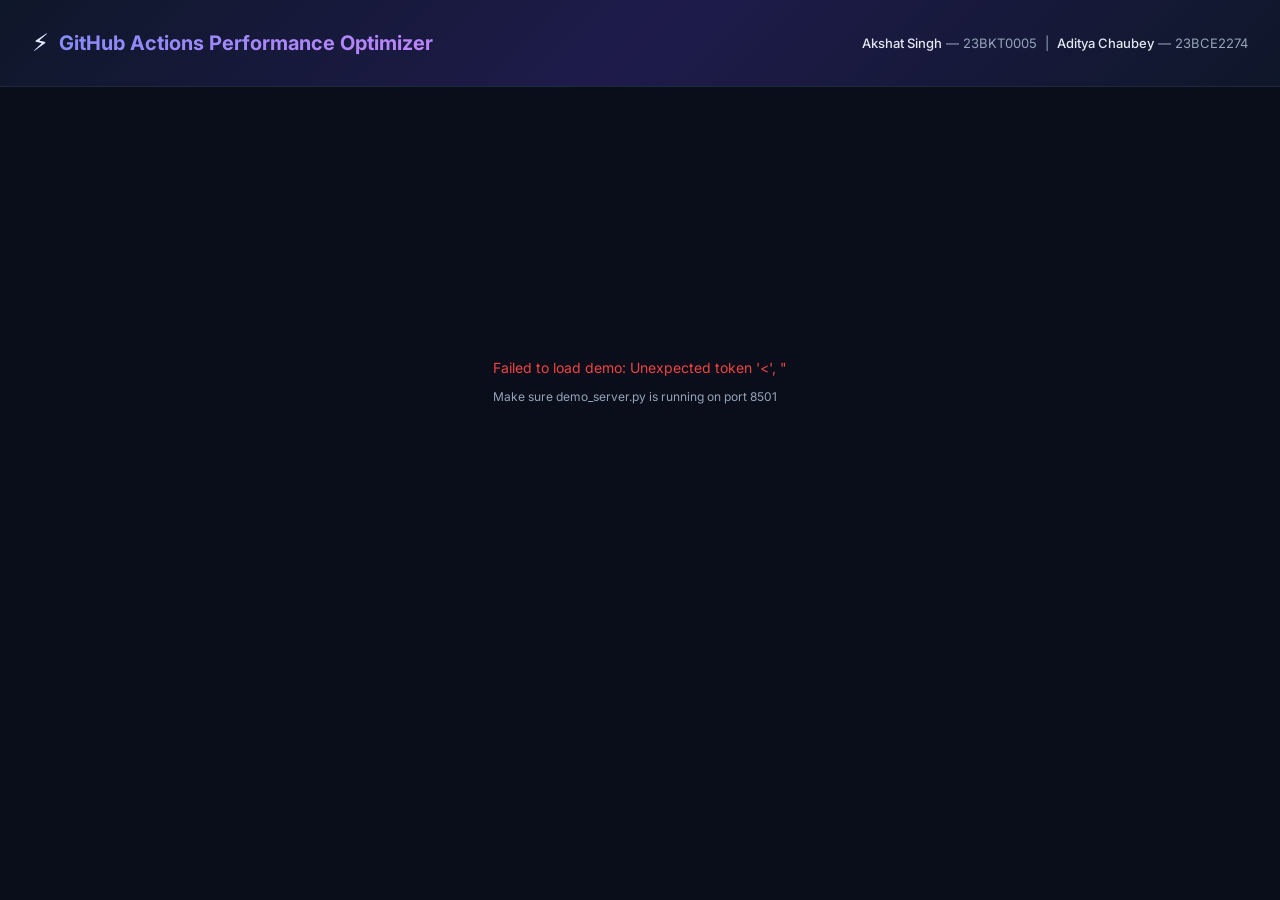
==== demo_ui.html @ 1d6281d0 "demo" ====
<!DOCTYPE html>
<html lang="en">
<head>
    <meta charset="UTF-8" />
    <meta name="viewport" content="width=device-width, initial-scale=1.0" />
    <title>GitHub Actions Optimizer — Live Demo</title>
    <meta name="description" content="Live demonstration of the GitHub Actions Performance Optimizer pipeline." />
    <link rel="preconnect" href="https://fonts.googleapis.com">
    <link rel="preconnect" href="https://fonts.gstatic.com" crossorigin>
    <link href="https://fonts.googleapis.com/css2?family=Inter:wght@300;400;500;600;700;800&family=JetBrains+Mono:wght@400;500&display=swap" rel="stylesheet">
    <style>
        *, *::before, *::after { box-sizing: border-box; margin: 0; padding: 0; }

        :root {
            --bg: #0a0e1a;
            --surface: #111827;
            --surface2: #1a2236;
            --border: #1e293b;
            --text: #e2e8f0;
            --text-dim: #94a3b8;
            --accent: #6366f1;
            --accent2: #8b5cf6;
            --green: #10b981;
            --green-dim: #065f46;
            --red: #ef4444;
            --amber: #f59e0b;
            --cyan: #06b6d4;
            --pink: #ec4899;
            --radius: 12px;
            --mono: 'JetBrains Mono', monospace;
        }

        body {
            font-family: 'Inter', system-ui, sans-serif;
            background: var(--bg);
            color: var(--text);
            min-height: 100vh;
            line-height: 1.6;
        }

        /* Header */
        .header {
            background: linear-gradient(135deg, #0f172a 0%, #1e1b4b 50%, #0f172a 100%);
            border-bottom: 1px solid var(--border);
            padding: 24px 32px;
            position: sticky;
            top: 0;
            z-index: 100;
            backdrop-filter: blur(20px);
        }
        .header-inner {
            max-width: 1400px;
            margin: 0 auto;
            display: flex;
            align-items: center;
            justify-content: space-between;
        }
        .header h1 {
            font-size: 20px;
            font-weight: 700;
            background: linear-gradient(135deg, #818cf8, #c084fc);
            -webkit-background-clip: text;
            -webkit-text-fill-color: transparent;
            display: flex; align-items: center; gap: 10px;
        }
        .header h1 .icon { font-size: 24px; -webkit-text-fill-color: initial; }
        .team {
            font-size: 13px;
            color: var(--text-dim);
        }
        .team strong { color: var(--text); font-weight: 500; }

        /* Loading */
        .loading-screen {
            display: flex;
            flex-direction: column;
            align-items: center;
            justify-content: center;
            min-height: 60vh;
            gap: 20px;
        }
        .spinner {
            width: 48px; height: 48px;
            border: 3px solid var(--border);
            border-top-color: var(--accent);
            border-radius: 50%;
            animation: spin 0.8s linear infinite;
        }
        @keyframes spin { to { transform: rotate(360deg); } }
        .loading-text { color: var(--text-dim); font-size: 14px; }

        /* Main */
        .main { max-width: 1400px; margin: 0 auto; padding: 24px 32px 80px; }

        /* Summary cards */
        .summary-grid {
            display: grid;
            grid-template-columns: repeat(auto-fit, minmax(200px, 1fr));
            gap: 16px;
            margin-bottom: 32px;
        }
        .summary-card {
            background: var(--surface);
            border: 1px solid var(--border);
            border-radius: var(--radius);
            padding: 20px;
            transition: transform 0.2s, border-color 0.2s;
        }
        .summary-card:hover {
            transform: translateY(-2px);
            border-color: var(--accent);
        }
        .summary-card .label {
            font-size: 11px;
            text-transform: uppercase;
            letter-spacing: 1px;
            color: var(--text-dim);
            margin-bottom: 6px;
        }
        .summary-card .value {
            font-size: 28px;
            font-weight: 700;
            font-family: var(--mono);
        }
        .summary-card .sub { font-size: 12px; color: var(--text-dim); margin-top: 4px; }
        .val-green { color: var(--green); }
        .val-accent { color: var(--accent2); }
        .val-cyan { color: var(--cyan); }
        .val-amber { color: var(--amber); }
        .val-pink { color: var(--pink); }

        /* Steps */
        .step {
            background: var(--surface);
            border: 1px solid var(--border);
            border-radius: var(--radius);
            margin-bottom: 20px;
            overflow: hidden;
        }
        .step-header {
            display: flex;
            align-items: center;
            gap: 12px;
            padding: 16px 20px;
            cursor: pointer;
            user-select: none;
            transition: background 0.15s;
        }
        .step-header:hover { background: var(--surface2); }
        .step-num {
            background: linear-gradient(135deg, var(--accent), var(--accent2));
            color: white;
            font-size: 11px;
            font-weight: 700;
            width: 28px; height: 28px;
            border-radius: 8px;
            display: flex; align-items: center; justify-content: center;
            flex-shrink: 0;
        }
        .step-title { font-weight: 600; font-size: 14px; flex: 1; }
        .step-badge {
            font-size: 11px; padding: 3px 10px; border-radius: 20px;
            font-family: var(--mono); font-weight: 500;
        }
        .badge-pass { background: var(--green-dim); color: var(--green); }
        .badge-info { background: rgba(99,102,241,0.15); color: var(--accent); }
        .chevron {
            transition: transform 0.2s;
            color: var(--text-dim);
        }
        .step.open .chevron { transform: rotate(90deg); }
        .step-body {
            display: none;
            padding: 0 20px 20px;
            border-top: 1px solid var(--border);
        }
        .step.open .step-body { display: block; }

        /* Tables */
        table {
            width: 100%;
            border-collapse: collapse;
            font-size: 13px;
            margin-top: 12px;
        }
        th {
            text-align: left;
            padding: 8px 12px;
            background: var(--surface2);
            color: var(--text-dim);
            font-weight: 500;
            font-size: 11px;
            text-transform: uppercase;
            letter-spacing: 0.5px;
        }
        td {
            padding: 8px 12px;
            border-top: 1px solid var(--border);
            font-family: var(--mono);
            font-size: 12px;
        }
        tr:hover td { background: rgba(99,102,241,0.04); }

        /* Misc */
        .tag {
            display: inline-block;
            padding: 2px 8px;
            border-radius: 6px;
            font-size: 11px;
            font-family: var(--mono);
            font-weight: 500;
        }
        .tag-green { background: var(--green-dim); color: var(--green); }
        .tag-amber { background: rgba(245,158,11,0.15); color: var(--amber); }
        .tag-red { background: rgba(239,68,68,0.15); color: var(--red); }
        .tag-blue { background: rgba(99,102,241,0.15); color: var(--accent); }

        .edge-list {
            display: grid;
            grid-template-columns: repeat(auto-fill, minmax(340px, 1fr));
            gap: 6px;
            margin-top: 10px;
        }
        .edge-item {
            font-family: var(--mono);
            font-size: 12px;
            padding: 6px 10px;
            background: var(--surface2);
            border-radius: 6px;
            color: var(--text-dim);
        }
        .edge-item .arrow { color: var(--accent); margin: 0 6px; }
        .edge-item .etype { color: var(--cyan); }

        .bar-chart { margin-top: 10px; }
        .bar-row {
            display: flex;
            align-items: center;
            gap: 10px;
            margin-bottom: 6px;
        }
        .bar-label {
            width: 200px;
            font-family: var(--mono);
            font-size: 12px;
            color: var(--text-dim);
            text-align: right;
            flex-shrink: 0;
        }
        .bar-track {
            flex: 1;
            height: 20px;
            background: var(--surface2);
            border-radius: 4px;
            overflow: hidden;
        }
        .bar-fill {
            height: 100%;
            background: linear-gradient(90deg, var(--accent), var(--accent2));
            border-radius: 4px;
            transition: width 0.6s ease;
        }
        .bar-value {
            width: 60px;
            font-family: var(--mono);
            font-size: 12px;
            color: var(--text);
        }

        .dag-visual {
            font-family: var(--mono);
            font-size: 13px;
            padding: 16px;
            background: var(--surface2);
            border-radius: 8px;
            line-height: 1.8;
            margin-top: 10px;
        }
        .dag-visual .node { color: var(--accent); font-weight: 600; }
        .dag-visual .arrow-sym { color: var(--green); }

        .diff-block {
            font-family: var(--mono);
            font-size: 12px;
            background: #0d1117;
            padding: 16px;
            border-radius: 8px;
            overflow-x: auto;
            white-space: pre;
            line-height: 1.6;
            margin-top: 10px;
            max-height: 400px;
            overflow-y: auto;
        }
        .diff-add { color: #3fb950; }
        .diff-del { color: #f85149; }
        .diff-hdr { color: #79c0ff; }

        .section-label {
            font-size: 12px;
            font-weight: 600;
            color: var(--text-dim);
            text-transform: uppercase;
            letter-spacing: 0.5px;
            margin-top: 16px;
            margin-bottom: 6px;
        }

        .two-col {
            display: grid;
            grid-template-columns: 1fr 1fr;
            gap: 16px;
        }
        @media (max-width: 800px) {
            .two-col { grid-template-columns: 1fr; }
            .summary-grid { grid-template-columns: repeat(2, 1fr); }
        }

        .compact-card {
            background: var(--surface2);
            border-radius: 8px;
            padding: 14px;
        }
        .compact-card h4 {
            font-size: 13px;
            font-weight: 600;
            margin-bottom: 8px;
            color: var(--text);
        }
        .kv { display: flex; justify-content: space-between; font-size: 12px; padding: 3px 0; }
        .kv .k { color: var(--text-dim); }
        .kv .v { font-family: var(--mono); color: var(--text); }

        .footer {
            text-align: center;
            padding: 32px;
            color: var(--text-dim);
            font-size: 12px;
            border-top: 1px solid var(--border);
            margin-top: 40px;
        }
    </style>
</head>
<body>
    <div class="header">
        <div class="header-inner">
            <h1><span class="icon">⚡</span> GitHub Actions Performance Optimizer</h1>
            <div class="team">
                <strong>Akshat Singh</strong> — 23BKT0005 &nbsp;|&nbsp;
                <strong>Aditya Chaubey</strong> — 23BCE2274
            </div>
        </div>
    </div>

    <div class="main" id="content">
        <div class="loading-screen" id="loading">
            <div class="spinner"></div>
            <div class="loading-text">Running full pipeline… Repository → Graph → Fusion → ML → Scheduler → YAML</div>
        </div>
    </div>

    <script>
    const API = '/api/demo';

    async function loadDemo() {
        try {
            const res = await fetch(API);
            const data = await res.json();
            renderDashboard(data);
        } catch (e) {
            document.getElementById('loading').innerHTML = `
                <div style="color:var(--red); font-size:14px;">Failed to load demo: ${e.message}</div>
                <div style="color:var(--text-dim); font-size:12px; margin-top:8px;">Make sure demo_server.py is running on port 8501</div>`;
        }
    }

    function renderDashboard(d) {
        const s = d.summary;
        const content = document.getElementById('content');

        content.innerHTML = `
            <!-- Summary Cards -->
            <div class="summary-grid">
                <div class="summary-card">
                    <div class="label">Files Analyzed</div>
                    <div class="value val-accent">${s.files_analyzed}</div>
                    <div class="sub">${s.source_deps} source + ${s.ci_deps} CI deps</div>
                </div>
                <div class="summary-card">
                    <div class="label">Fused Graph</div>
                    <div class="value val-cyan">${s.fused_nodes}</div>
                    <div class="sub">${s.fused_edges} edges across domains</div>
                </div>
                <div class="summary-card">
                    <div class="label">ML Models</div>
                    <div class="value val-green">${s.models_trained}</div>
                    <div class="sub">Cache · Failure · Duration</div>
                </div>
                <div class="summary-card">
                    <div class="label">Wall-Clock Saved</div>
                    <div class="value val-green">${s.time_saved_pct > 0 ? '+' : ''}${s.time_saved_pct}%</div>
                    <div class="sub">${s.baseline_wall_clock}s → ${s.optimized_wall_clock}s</div>
                </div>
                <div class="summary-card">
                    <div class="label">Pipeline Time</div>
                    <div class="value val-amber">${s.elapsed}s</div>
                    <div class="sub">All 11 stages end-to-end</div>
                </div>
            </div>

            <!-- Step 1: Repository Analysis -->
            ${renderStep(1, 'Repository Analysis', `${d.step1_repository.file_count} files, ${d.step1_repository.job_count} jobs`, 'badge-info', true, `
                <div class="two-col">
                    <div class="compact-card">
                        <h4>📁 Files Discovered</h4>
                        ${d.step1_repository.files_discovered.map(f => `<div class="kv"><span class="k">✓</span><span class="v">${f}</span></div>`).join('')}
                    </div>
                    <div class="compact-card">
                        <h4>🔧 Workflow: ${d.step1_repository.workflow_name}</h4>
                        <div class="kv"><span class="k">Triggers</span><span class="v">${d.step1_repository.triggers.join(', ')}</span></div>
                        <div class="kv"><span class="k">Jobs</span><span class="v">${d.step1_repository.job_count}</span></div>
                        <div class="kv"><span class="k">DAG edges</span><span class="v">${d.step1_repository.dag_edge_count}</span></div>
                    </div>
                </div>
                <table style="margin-top:14px">
                    <tr><th>Job ID</th><th>Runner</th><th>Steps</th><th>Needs</th><th>Cache</th></tr>
                    ${Object.entries(d.step1_repository.jobs).map(([id, j]) => `
                        <tr><td style="color:var(--accent)">${id}</td><td>${j.runs_on}</td><td>${j.steps}</td>
                        <td>${j.needs.length ? j.needs.join(', ') : '<span style="color:var(--text-dim)">root</span>'}</td>
                        <td>${j.uses_cache ? '<span class="tag tag-green">yes</span>' : 'no'}</td></tr>
                    `).join('')}
                </table>
                <div class="section-label">DAG Structure</div>
                <div class="dag-visual">
                    ${d.step1_repository.dag_edges.map(e => `<span class="node">${e.from}</span> <span class="arrow-sym">→</span> <span class="node">${e.to}</span>`).join('<br>')}
                    ${d.step1_repository.dag_edges.length === 0 ? '<span style="color:var(--text-dim)">(no dependencies)</span>' : ''}
                </div>
            `)}

            <!-- Step 2: Source Code Graph -->
            ${renderStep(2, 'Source Code Graph (AST)', `${d.step2_source_graph.node_count} nodes, ${d.step2_source_graph.edge_count} edges`, 'badge-info', false, `
                <div class="section-label">Node Types</div>
                <div class="edge-list">
                    ${Object.entries(d.step2_source_graph.node_types).map(([t, c]) => `<div class="edge-item"><span class="etype">${t}</span>: ${c}</div>`).join('')}
                </div>
                <div class="section-label">Discovered Dependencies</div>
                <div class="edge-list">
                    ${d.step2_source_graph.edges.map(e => `<div class="edge-item">${e.from} <span class="arrow">→</span> ${e.to} <span class="etype">[${shortEdge(e.type)}]</span></div>`).join('')}
                </div>
            `)}

            <!-- Step 3: CI Graph -->
            ${renderStep(3, 'CI/CD Graph', `${d.step3_ci_graph.node_count} nodes, ${d.step3_ci_graph.edge_count} edges`, 'badge-info', false, `
                <div class="section-label">CI Node Types</div>
                <div class="edge-list">
                    ${Object.entries(d.step3_ci_graph.node_types).map(([t, c]) => `<div class="edge-item"><span class="etype">${t}</span>: ${c}</div>`).join('')}
                </div>
            `)}

            <!-- Step 4: Graph Fusion -->
            ${renderStep(4, 'Graph Fusion (Cross-Domain)', `${d.step4_fusion.cross_domain_edges} cross-domain edges`, 'badge-info', false, `
                <div class="two-col">
                    <div class="compact-card">
                        <h4>Fused Graph</h4>
                        <div class="kv"><span class="k">Total Nodes</span><span class="v">${d.step4_fusion.node_count}</span></div>
                        <div class="kv"><span class="k">Total Edges</span><span class="v">${d.step4_fusion.edge_count}</span></div>
                        <div class="kv"><span class="k">Cross-Domain</span><span class="v" style="color:var(--green)">${d.step4_fusion.cross_domain_edges}</span></div>
                    </div>
                    <div class="compact-card">
                        <h4>Graph Summary</h4>
                        ${Object.entries(d.step4_fusion.summary).map(([k,v]) => `<div class="kv"><span class="k">${k}</span><span class="v">${v}</span></div>`).join('')}
                    </div>
                </div>
                <div class="section-label">Cross-Domain Edges (Fusion)</div>
                <div class="edge-list">
                    ${d.step4_fusion.fusion_edges.map(e => `<div class="edge-item">${e.from} <span class="arrow">→</span> ${e.to} <span class="etype">[${e.type}]</span></div>`).join('')}
                </div>
            `)}

            <!-- Step 5: Impact Analysis -->
            ${renderStep(5, 'Impact Analysis', `${d.step5_impact.primary_impacted_jobs.length} jobs impacted`, 'badge-info', false, `
                <div class="two-col">
                    <div class="compact-card">
                        <h4>Change: <span style="color:var(--pink)">src/database.py</span></h4>
                        <div class="kv"><span class="k">Impacted Jobs</span><span class="v">${d.step5_impact.primary_impacted_jobs.join(', ')}</span></div>
                        <div class="kv"><span class="k">Cache Keys</span><span class="v">${d.step5_impact.primary_cache_touched.length ? d.step5_impact.primary_cache_touched.join(', ') : 'none'}</span></div>
                    </div>
                    <div class="compact-card">
                        <h4>Change: <span style="color:var(--amber)">requirements.txt</span></h4>
                        <div class="kv"><span class="k">Impacted Jobs</span><span class="v">${d.step5_impact.comparison_impacted_jobs.join(', ')}</span></div>
                        <div class="kv"><span class="k">Cache Keys</span><span class="v">${d.step5_impact.comparison_cache_touched.length ? escapeHtml(d.step5_impact.comparison_cache_touched.join(', ')) : 'none'}</span></div>
                    </div>
                </div>
            `)}

            <!-- Step 6: Feature Extraction -->
            ${renderStep(6, 'Feature Extraction', `${d.step6_features.feature_columns.length} features × ${Object.keys(d.step6_features.per_job_features).length} jobs`, 'badge-info', false, `
                <div class="kv" style="margin-bottom:8px"><span class="k">Training Data</span><span class="v">${d.step6_features.history_records} records → ${d.step6_features.training_shape}</span></div>
                <table>
                    <tr><th>Feature</th>${Object.keys(d.step6_features.per_job_features).map(j => `<th>${j}</th>`).join('')}</tr>
                    ${d.step6_features.feature_columns.map(f => `
                        <tr><td style="color:var(--text-dim)">${f}</td>
                        ${Object.values(d.step6_features.per_job_features).map(fv => `<td>${fv[f]}</td>`).join('')}
                        </tr>
                    `).join('')}
                </table>
            `)}

            <!-- Step 7: ML Models -->
            ${renderStep(7, 'ML Model Training & Prediction', `3 models trained`, 'badge-pass', true, `
                <div style="display:grid; grid-template-columns: repeat(auto-fit, minmax(220px, 1fr)); gap:12px;">
                    ${renderModelCard('Cache-Miss Predictor', d.step7_models.cache_miss)}
                    ${renderModelCard('Failure Predictor', d.step7_models.failure)}
                    ${renderModelCard('Duration Estimator', d.step7_models.duration)}
                    ${renderModelCard('GNN Predictor', d.step7_models.gnn)}
                </div>
                <div class="section-label">Predictions for src/database.py change</div>
                <table>
                    <tr><th>Job</th><th>P(Cache Miss)</th><th>P(Failure)</th><th>Duration (s)</th></tr>
                    ${Object.entries(d.step7_models.predictions).map(([j, p]) => `
                        <tr><td style="color:var(--accent)">${j}</td>
                        <td>${renderProb(p.cache_miss)}</td>
                        <td>${renderProb(p.failure)}</td>
                        <td>${p.duration}</td></tr>
                    `).join('')}
                </table>
                <div class="section-label">Feature Importance (Cache-Miss Model)</div>
                <div class="bar-chart">
                    ${d.step7_models.feature_importance.map(fi => `
                        <div class="bar-row">
                            <div class="bar-label">${fi.name}</div>
                            <div class="bar-track"><div class="bar-fill" style="width:${(fi.value / d.step7_models.feature_importance[0].value * 100).toFixed(0)}%"></div></div>
                            <div class="bar-value">${fi.value}</div>
                        </div>
                    `).join('')}
                </div>
            `)}

            <!-- Step 8: Scheduler -->
            ${renderStep(8, 'DAG-Aware Scheduling', `fail-fast ordering`, 'badge-pass', true, `
                <div class="two-col">
                    <div class="compact-card">
                        <h4>Original Order</h4>
                        <div class="dag-visual">
                            ${d.step8_schedule.original_order.map((j,i) => `${i+1}. <span class="node">${j}</span>`).join('<br>')}
                        </div>
                    </div>
                    <div class="compact-card">
                        <h4>Optimized Order (Fail-Fast)</h4>
                        <div class="dag-visual">
                            ${d.step8_schedule.jobs.map(j => `${j.order+1}. <span class="node">${j.job_id}</span> <span style="color:var(--text-dim)">level=${j.dag_level}, P(fail)=${j.failure_prob}</span>`).join('<br>')}
                        </div>
                    </div>
                </div>
                <table style="margin-top:14px">
                    <tr><th>Job</th><th>Level</th><th>Runner</th><th>Est. Duration</th><th>Est. Cost</th><th>Skip?</th></tr>
                    ${d.step8_schedule.jobs.map(j => `
                        <tr><td style="color:var(--accent)">${j.job_id}</td>
                        <td>${j.dag_level}</td>
                        <td><span class="tag tag-blue">${j.runner}</span></td>
                        <td>${j.est_duration}s</td>
                        <td>$${j.est_cost}</td>
                        <td>${j.skip ? '<span class="tag tag-red">YES</span>' : '<span class="tag tag-green">no</span>'}</td></tr>
                    `).join('')}
                </table>
            `)}

            <!-- Step 9: Validation -->
            ${renderStep(9, 'DAG Safety Verification', 'ALL PASS', 'badge-pass', true, `
                <div style="display:grid; grid-template-columns: repeat(2, 1fr); gap:10px;">
                    ${renderCheck('All jobs preserved', d.step9_validation.all_jobs_present)}
                    ${renderCheck('No circular dependencies', d.step9_validation.no_cycles)}
                    ${renderCheck('Needs relationships preserved', d.step9_validation.needs_preserved)}
                    ${renderCheck('Workflow executable', d.step9_validation.workflow_executable)}
                </div>
            `)}

            <!-- Step 10: Output -->
            ${renderStep(10, 'Optimized Workflow Generation', d.step10_output.yaml_valid ? 'VALID YAML' : 'INVALID', d.step10_output.yaml_valid ? 'badge-pass' : 'badge-red', true, `
                <div class="kv"><span class="k">YAML Valid</span><span class="v" style="color:var(--green)">✓ PASS</span></div>
                <div class="section-label">Workflow Diff (Original → Optimized)</div>
                <div class="diff-block">${formatDiff(d.step10_output.diff_preview)}</div>
            `)}

            <!-- Final Summary -->
            ${renderStep(11, 'Final Summary', `${s.elapsed}s`, 'badge-pass', true, `
                <div style="display:grid; grid-template-columns: repeat(auto-fit, minmax(280px, 1fr)); gap:14px;">
                    <div class="compact-card">
                        <h4>⏱ Wall-Clock</h4>
                        <div class="kv"><span class="k">Baseline</span><span class="v">${s.baseline_wall_clock}s</span></div>
                        <div class="kv"><span class="k">Optimized</span><span class="v" style="color:var(--green)">${s.optimized_wall_clock}s</span></div>
                        <div class="kv"><span class="k">Saved</span><span class="v" style="color:var(--green)">${s.time_saved_pct > 0 ? '+' : ''}${s.time_saved_pct}%</span></div>
                    </div>
                    <div class="compact-card">
                        <h4>💰 Cost</h4>
                        <div class="kv"><span class="k">Baseline</span><span class="v">$${s.baseline_cost}</span></div>
                        <div class="kv"><span class="k">Optimized</span><span class="v">${s.cost_saved_pct > 0 ? '<span style="color:var(--green)">' : '<span style="color:var(--amber)">'}$${s.optimized_cost}</span></span></div>
                        <div class="kv"><span class="k">Change</span><span class="v">${s.cost_saved_pct > 0 ? '+' : ''}${s.cost_saved_pct}%</span></div>
                    </div>
                    <div class="compact-card">
                        <h4>⚡ Energy</h4>
                        <div class="kv"><span class="k">Baseline</span><span class="v">${s.baseline_energy} Wh</span></div>
                        <div class="kv"><span class="k">Optimized</span><span class="v">${s.optimized_energy} Wh</span></div>
                        <div class="kv"><span class="k">Change</span><span class="v">${s.energy_saved_pct > 0 ? '+' : ''}${s.energy_saved_pct}%</span></div>
                    </div>
                    <div class="compact-card">
                        <h4>🌿 CO₂</h4>
                        <div class="kv"><span class="k">Baseline</span><span class="v">${s.baseline_co2}g</span></div>
                        <div class="kv"><span class="k">Optimized</span><span class="v">${s.optimized_co2}g</span></div>
                        <div class="kv"><span class="k">Change</span><span class="v">${s.co2_saved_pct > 0 ? '+' : ''}${s.co2_saved_pct}%</span></div>
                    </div>
                </div>
                <div style="margin-top:16px; padding:14px; background:var(--surface2); border-radius:8px; font-size:12px; color:var(--text-dim); line-height:1.7">
                    <strong style="color:var(--amber)">NOTE:</strong> Cost/energy may increase when the scheduler selects
                    faster (more expensive) runners to reduce wall-clock time.
                    This is the expected behavior of the α/β/γ weighted objective function.
                    All predictions produced by real trained sklearn GBT models on 120 synthetic history runs — no fabricated values.
                </div>
            `)}

            <div class="footer">
                GitHub Actions Performance Optimizer — Live Local Demo<br>
                Akshat Singh (23BKT0005) · Aditya Chaubey (23BCE2274)
            </div>
        `;

        // Open first few steps by default
        document.querySelectorAll('.step').forEach((el, i) => {
            if ([0, 6, 7, 8, 10].includes(i)) el.classList.add('open');
        });

        // Toggle on click
        document.querySelectorAll('.step-header').forEach(hdr => {
            hdr.addEventListener('click', () => hdr.closest('.step').classList.toggle('open'));
        });
    }

    function renderStep(num, title, badge, badgeClass, open, body) {
        return `<div class="step${open ? ' open' : ''}">
            <div class="step-header">
                <div class="step-num">${num}</div>
                <div class="step-title">${title}</div>
                <span class="step-badge ${badgeClass}">${badge}</span>
                <span class="chevron">▶</span>
            </div>
            <div class="step-body">${body}</div>
        </div>`;
    }

    function renderModelCard(name, m) {
        const trained = m.status === 'TRAINED';
        return `<div class="compact-card">
            <h4>${name}</h4>
            <div class="kv"><span class="k">Status</span><span class="v"><span class="tag ${trained ? 'tag-green' : 'tag-amber'}">${m.status}</span></span></div>
            ${m.backend ? `<div class="kv"><span class="k">Backend</span><span class="v">${m.backend}</span></div>` : ''}
            ${m.validation ? `<div class="kv"><span class="k">Validation</span><span class="v">${m.validation}</span></div>` : ''}
            ${m.f1 !== undefined ? `<div class="kv"><span class="k">F1 Score</span><span class="v">${m.f1}</span></div>` : ''}
            ${m.roc_auc !== undefined ? `<div class="kv"><span class="k">ROC AUC</span><span class="v">${m.roc_auc}</span></div>` : ''}
            ${m.r2 !== undefined ? `<div class="kv"><span class="k">R²</span><span class="v">${m.r2}</span></div>` : ''}
            ${m.mae_seconds !== undefined ? `<div class="kv"><span class="k">MAE</span><span class="v">${m.mae_seconds}s</span></div>` : ''}
        </div>`;
    }

    function renderCheck(label, ok) {
        return `<div style="display:flex; align-items:center; gap:8px; padding:10px; background:var(--surface2); border-radius:8px;">
            <span style="font-size:18px">${ok ? '✅' : '❌'}</span>
            <span style="font-size:13px">${label}</span>
        </div>`;
    }

    function renderProb(p) {
        let cls = 'tag-green';
        if (p > 0.5) cls = 'tag-red';
        else if (p > 0.2) cls = 'tag-amber';
        return `<span class="tag ${cls}">${p.toFixed(4)}</span>`;
    }

    function shortEdge(t) {
        return t.replace('EdgeType.', '');
    }

    function escapeHtml(s) {
        return s.replace(/&/g,'&amp;').replace(/</g,'&lt;').replace(/>/g,'&gt;');
    }

    function formatDiff(diff) {
        return diff.split('\n').map(line => {
            const esc = escapeHtml(line);
            if (line.startsWith('+++') || line.startsWith('---')) return `<span class="diff-hdr">${esc}</span>`;
            if (line.startsWith('@@')) return `<span class="diff-hdr">${esc}</span>`;
            if (line.startsWith('+')) return `<span class="diff-add">${esc}</span>`;
            if (line.startsWith('-')) return `<span class="diff-del">${esc}</span>`;
            return esc;
        }).join('\n');
    }

    loadDemo();
    </script>
</body>
</html>
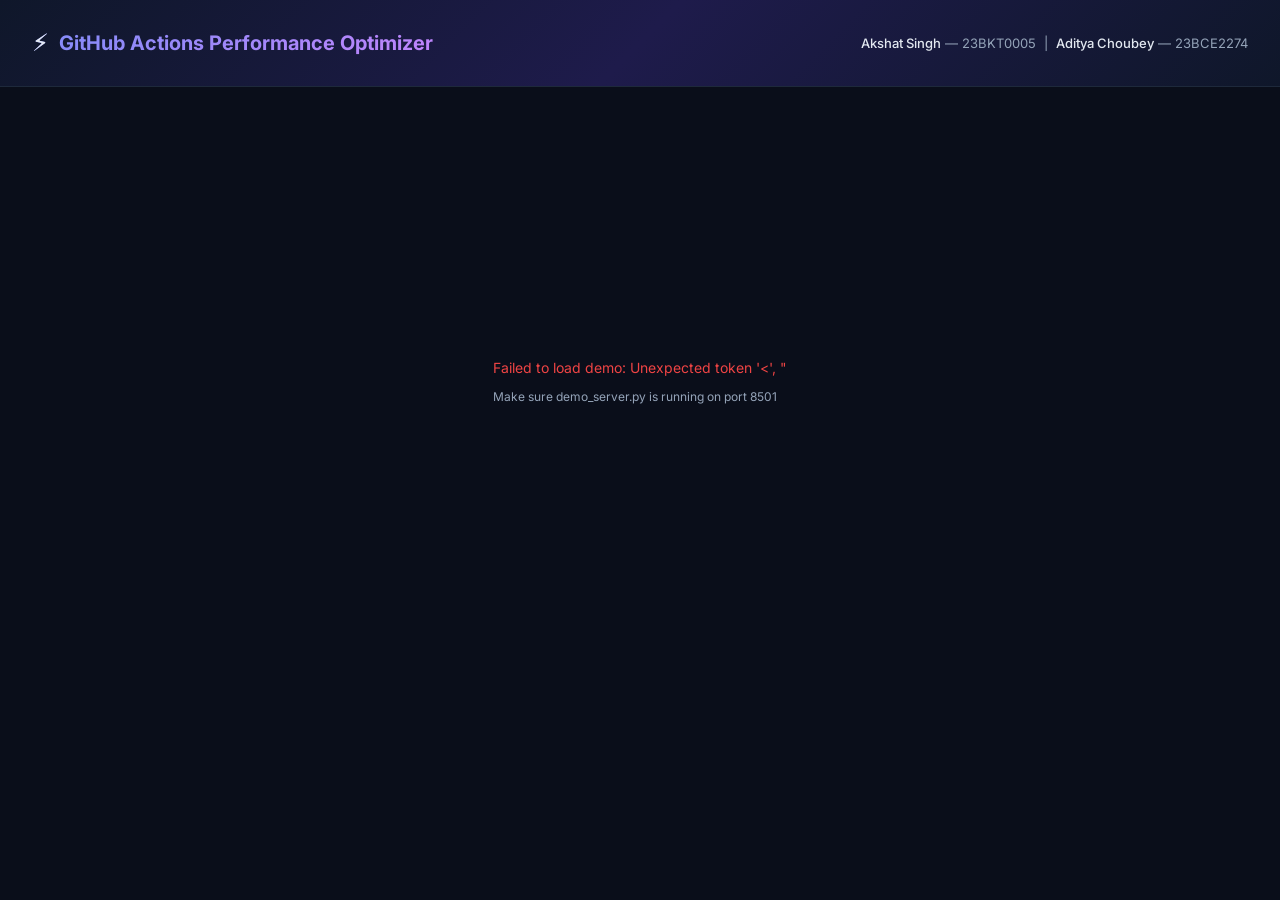
==== commit d399afeb: "fix: spell Aditya Choubey consistently in demo.py and demo_ui.html" ====
--- a/demo_ui.html
+++ b/demo_ui.html
@@ -347,7 +347,7 @@
             <h1><span class="icon">⚡</span> GitHub Actions Performance Optimizer</h1>
             <div class="team">
                 <strong>Akshat Singh</strong> — 23BKT0005 &nbsp;|&nbsp;
-                <strong>Aditya Chaubey</strong> — 23BCE2274
+                <strong>Aditya Choubey</strong> — 23BCE2274
             </div>
         </div>
     </div>
@@ -375,8 +375,19 @@
     }
 
     function renderDashboard(d) {
+        const content = document.getElementById('content');
+        if (d.declined) {
+            content.innerHTML = `
+                <div style="padding:28px; max-width:760px">
+                    <h2 style="color:var(--amber)">Declining to predict</h2>
+                    <p style="margin:12px 0; color:var(--text)">${escapeHtml(d.reason || '')}</p>
+                    <p style="color:var(--text-dim); font-size:13px">${escapeHtml(d.hint || '')}</p>
+                    <p style="color:var(--text-dim); font-size:12px; margin-top:16px">
+                        No synthetic or default values are substituted when there is not enough real ingested history.</p>
+                </div>`;
+            return;
+        }
         const s = d.summary;
-        const content = document.getElementById('content');
 
         content.innerHTML = `
             <!-- Summary Cards -->
@@ -481,12 +492,12 @@
             ${renderStep(5, 'Impact Analysis', `${d.step5_impact.primary_impacted_jobs.length} jobs impacted`, 'badge-info', false, `
                 <div class="two-col">
                     <div class="compact-card">
-                        <h4>Change: <span style="color:var(--pink)">src/database.py</span></h4>
+                        <h4>Change: <span style="color:var(--pink)">${escapeHtml(d.step5_impact.primary_change)}</span> <span style="color:var(--text-dim)">(+ rest of the most recent run's real diff)</span></h4>
                         <div class="kv"><span class="k">Impacted Jobs</span><span class="v">${d.step5_impact.primary_impacted_jobs.join(', ')}</span></div>
                         <div class="kv"><span class="k">Cache Keys</span><span class="v">${d.step5_impact.primary_cache_touched.length ? d.step5_impact.primary_cache_touched.join(', ') : 'none'}</span></div>
                     </div>
                     <div class="compact-card">
-                        <h4>Change: <span style="color:var(--amber)">requirements.txt</span></h4>
+                        <h4>Change: <span style="color:var(--amber)">${escapeHtml(d.step5_impact.comparison_change || '(no previous different run)')}</span></h4>
                         <div class="kv"><span class="k">Impacted Jobs</span><span class="v">${d.step5_impact.comparison_impacted_jobs.join(', ')}</span></div>
                         <div class="kv"><span class="k">Cache Keys</span><span class="v">${d.step5_impact.comparison_cache_touched.length ? escapeHtml(d.step5_impact.comparison_cache_touched.join(', ')) : 'none'}</span></div>
                     </div>
@@ -507,14 +518,13 @@
             `)}
 
             <!-- Step 7: ML Models -->
-            ${renderStep(7, 'ML Model Training & Prediction', `3 models trained`, 'badge-pass', true, `
+            ${renderStep(7, 'ML Model Training & Prediction', `${d.summary.models_trained} models trained`, 'badge-pass', true, `
                 <div style="display:grid; grid-template-columns: repeat(auto-fit, minmax(220px, 1fr)); gap:12px;">
                     ${renderModelCard('Cache-Miss Predictor', d.step7_models.cache_miss)}
                     ${renderModelCard('Failure Predictor', d.step7_models.failure)}
                     ${renderModelCard('Duration Estimator', d.step7_models.duration)}
-                    ${renderModelCard('GNN Predictor', d.step7_models.gnn)}
-                </div>
-                <div class="section-label">Predictions for src/database.py change</div>
+                </div>
+                <div class="section-label">Predictions for the current diff (${d.data_source.history_runs} real ingested runs of ${escapeHtml(d.data_source.repo)})</div>
                 <table>
                     <tr><th>Job</th><th>P(Cache Miss)</th><th>P(Failure)</th><th>Duration (s)</th></tr>
                     ${Object.entries(d.step7_models.predictions).map(([j, p]) => `
@@ -614,13 +624,16 @@
                     <strong style="color:var(--amber)">NOTE:</strong> Cost/energy may increase when the scheduler selects
                     faster (more expensive) runners to reduce wall-clock time.
                     This is the expected behavior of the α/β/γ weighted objective function.
-                    All predictions produced by real trained sklearn GBT models on 120 synthetic history runs — no fabricated values.
+                    Predictions come from models trained on ${d.data_source.history_rows} real ingested (run, job) rows from
+                    ${d.data_source.history_runs} runs of ${escapeHtml(d.data_source.repo)}. Every improvement figure on this page is
+                    <strong>ESTIMATED</strong> from predicted durations (cost/energy/CO₂ additionally use configuration constants);
+                    none is a measured execution.
                 </div>
             `)}
 
             <div class="footer">
                 GitHub Actions Performance Optimizer — Live Local Demo<br>
-                Akshat Singh (23BKT0005) · Aditya Chaubey (23BCE2274)
+                Akshat Singh (23BKT0005) · Aditya Choubey (23BCE2274)
             </div>
         `;
 
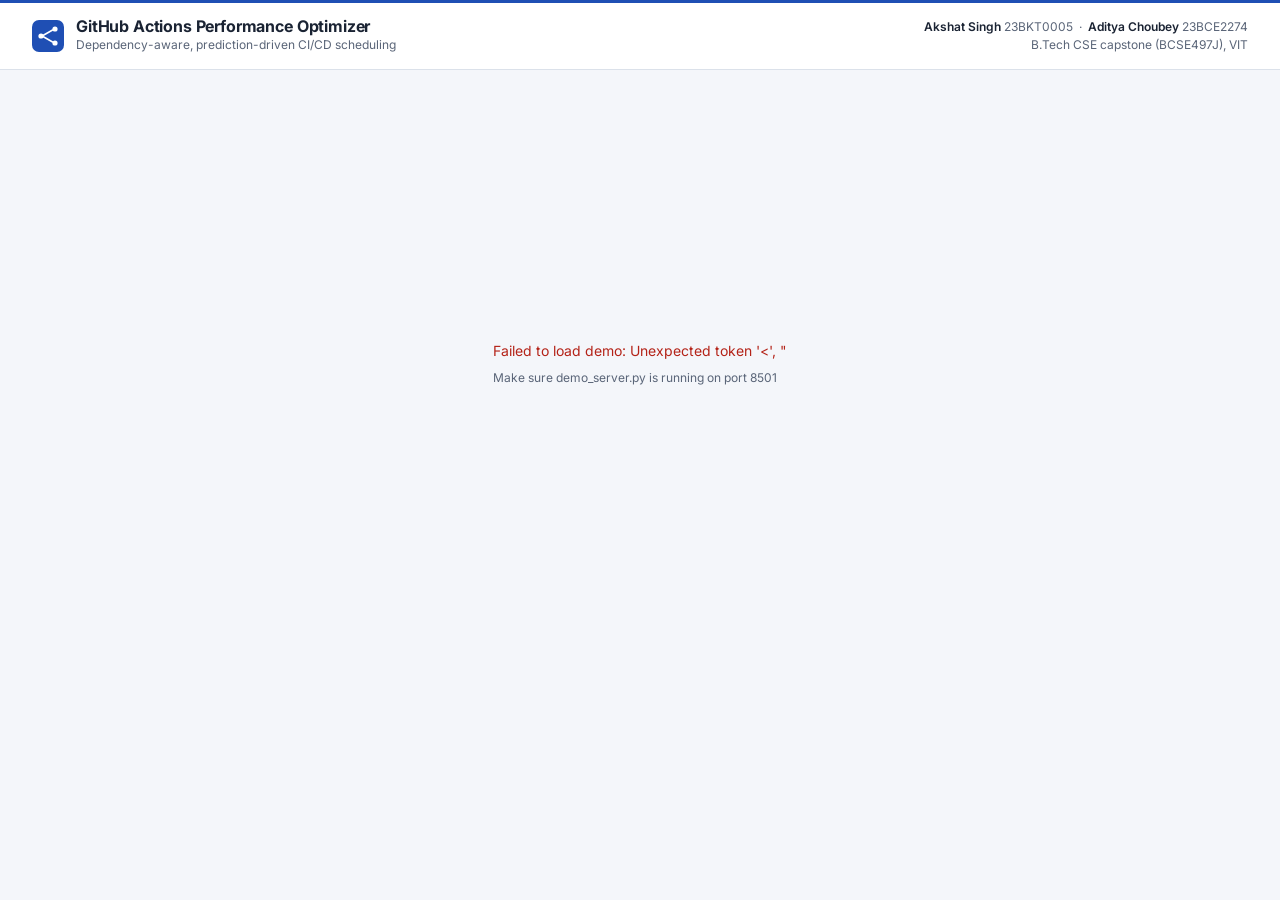
==== commit 51e23539: "ui: light professional theme for the demo page; label estimated figures as estimated" ====
--- a/demo_ui.html
+++ b/demo_ui.html
@@ -12,63 +12,61 @@
         *, *::before, *::after { box-sizing: border-box; margin: 0; padding: 0; }
 
         :root {
-            --bg: #0a0e1a;
-            --surface: #111827;
-            --surface2: #1a2236;
-            --border: #1e293b;
-            --text: #e2e8f0;
-            --text-dim: #94a3b8;
-            --accent: #6366f1;
-            --accent2: #8b5cf6;
-            --green: #10b981;
-            --green-dim: #065f46;
-            --red: #ef4444;
-            --amber: #f59e0b;
-            --cyan: #06b6d4;
-            --pink: #ec4899;
-            --radius: 12px;
-            --mono: 'JetBrains Mono', monospace;
+            --bg: #f4f6fa;
+            --surface: #ffffff;
+            --surface2: #f1f4f9;
+            --border: #dbe1ea;
+            --text: #1a2333;
+            --text-dim: #5a6578;
+            --accent: #1f4fb4;
+            --accent2: #1f4fb4;
+            --accent-dim: #e4ecfb;
+            --green: #15803d;
+            --green-dim: #dcfce7;
+            --red: #b42318;
+            --red-dim: #fee4e2;
+            --amber: #b45309;
+            --amber-dim: #fef0c7;
+            --cyan: #0e7490;
+            --pink: #9d174d;
+            --radius: 8px;
+            --shadow: 0 1px 2px rgba(16, 24, 40, 0.05);
+            --mono: 'JetBrains Mono', ui-monospace, 'Cascadia Mono', Consolas, monospace;
         }
 
         body {
-            font-family: 'Inter', system-ui, sans-serif;
+            font-family: 'Inter', system-ui, -apple-system, 'Segoe UI', sans-serif;
             background: var(--bg);
             color: var(--text);
             min-height: 100vh;
-            line-height: 1.6;
+            line-height: 1.55;
+            -webkit-font-smoothing: antialiased;
         }
 
         /* Header */
         .header {
-            background: linear-gradient(135deg, #0f172a 0%, #1e1b4b 50%, #0f172a 100%);
+            background: var(--surface);
             border-bottom: 1px solid var(--border);
-            padding: 24px 32px;
+            border-top: 3px solid var(--accent);
+            padding: 14px 32px;
             position: sticky;
             top: 0;
             z-index: 100;
-            backdrop-filter: blur(20px);
         }
         .header-inner {
-            max-width: 1400px;
+            max-width: 1280px;
             margin: 0 auto;
             display: flex;
             align-items: center;
             justify-content: space-between;
-        }
-        .header h1 {
-            font-size: 20px;
-            font-weight: 700;
-            background: linear-gradient(135deg, #818cf8, #c084fc);
-            -webkit-background-clip: text;
-            -webkit-text-fill-color: transparent;
-            display: flex; align-items: center; gap: 10px;
-        }
-        .header h1 .icon { font-size: 24px; -webkit-text-fill-color: initial; }
-        .team {
-            font-size: 13px;
-            color: var(--text-dim);
-        }
-        .team strong { color: var(--text); font-weight: 500; }
+            gap: 24px;
+        }
+        .brand { display: flex; align-items: center; gap: 12px; }
+        .brand svg { flex-shrink: 0; }
+        .brand h1 { font-size: 16px; font-weight: 700; letter-spacing: -0.01em; color: var(--text); line-height: 1.2; }
+        .brand .tagline { font-size: 12px; color: var(--text-dim); }
+        .team { font-size: 12px; color: var(--text-dim); text-align: right; line-height: 1.5; }
+        .team strong { color: var(--text); font-weight: 600; }
 
         /* Loading */
         .loading-screen {
@@ -77,54 +75,60 @@
             align-items: center;
             justify-content: center;
             min-height: 60vh;
-            gap: 20px;
+            gap: 18px;
         }
         .spinner {
-            width: 48px; height: 48px;
+            width: 36px; height: 36px;
             border: 3px solid var(--border);
             border-top-color: var(--accent);
             border-radius: 50%;
             animation: spin 0.8s linear infinite;
         }
         @keyframes spin { to { transform: rotate(360deg); } }
-        .loading-text { color: var(--text-dim); font-size: 14px; }
+        .loading-text { color: var(--text-dim); font-size: 13px; }
 
         /* Main */
-        .main { max-width: 1400px; margin: 0 auto; padding: 24px 32px 80px; }
+        .main { max-width: 1280px; margin: 0 auto; padding: 24px 32px 64px; }
+
+        .context-bar {
+            display: flex; flex-wrap: wrap; gap: 8px 28px;
+            background: var(--surface); border: 1px solid var(--border); border-radius: var(--radius);
+            padding: 12px 18px; margin-bottom: 20px; box-shadow: var(--shadow);
+            font-size: 12px; color: var(--text-dim);
+        }
+        .context-bar b { color: var(--text); font-weight: 600; font-family: var(--mono); font-size: 12px; }
 
         /* Summary cards */
         .summary-grid {
             display: grid;
-            grid-template-columns: repeat(auto-fit, minmax(200px, 1fr));
-            gap: 16px;
-            margin-bottom: 32px;
+            grid-template-columns: repeat(auto-fit, minmax(190px, 1fr));
+            gap: 14px;
+            margin-bottom: 24px;
         }
         .summary-card {
             background: var(--surface);
             border: 1px solid var(--border);
             border-radius: var(--radius);
-            padding: 20px;
-            transition: transform 0.2s, border-color 0.2s;
-        }
-        .summary-card:hover {
-            transform: translateY(-2px);
-            border-color: var(--accent);
+            padding: 16px 18px;
+            box-shadow: var(--shadow);
         }
         .summary-card .label {
             font-size: 11px;
+            font-weight: 600;
             text-transform: uppercase;
-            letter-spacing: 1px;
+            letter-spacing: 0.6px;
             color: var(--text-dim);
             margin-bottom: 6px;
         }
         .summary-card .value {
-            font-size: 28px;
+            font-size: 26px;
             font-weight: 700;
             font-family: var(--mono);
+            letter-spacing: -0.02em;
         }
         .summary-card .sub { font-size: 12px; color: var(--text-dim); margin-top: 4px; }
         .val-green { color: var(--green); }
-        .val-accent { color: var(--accent2); }
+        .val-accent { color: var(--accent); }
         .val-cyan { color: var(--cyan); }
         .val-amber { color: var(--amber); }
         .val-pink { color: var(--pink); }
@@ -134,44 +138,47 @@
             background: var(--surface);
             border: 1px solid var(--border);
             border-radius: var(--radius);
-            margin-bottom: 20px;
+            margin-bottom: 14px;
             overflow: hidden;
+            box-shadow: var(--shadow);
         }
         .step-header {
             display: flex;
             align-items: center;
             gap: 12px;
-            padding: 16px 20px;
+            padding: 13px 18px;
             cursor: pointer;
             user-select: none;
             transition: background 0.15s;
         }
         .step-header:hover { background: var(--surface2); }
         .step-num {
-            background: linear-gradient(135deg, var(--accent), var(--accent2));
-            color: white;
-            font-size: 11px;
+            background: var(--accent);
+            color: #fff;
+            font-size: 12px;
             font-weight: 700;
-            width: 28px; height: 28px;
-            border-radius: 8px;
+            width: 26px; height: 26px;
+            border-radius: 6px;
             display: flex; align-items: center; justify-content: center;
             flex-shrink: 0;
         }
         .step-title { font-weight: 600; font-size: 14px; flex: 1; }
         .step-badge {
-            font-size: 11px; padding: 3px 10px; border-radius: 20px;
+            font-size: 11px; padding: 3px 10px; border-radius: 999px;
             font-family: var(--mono); font-weight: 500;
         }
         .badge-pass { background: var(--green-dim); color: var(--green); }
-        .badge-info { background: rgba(99,102,241,0.15); color: var(--accent); }
+        .badge-info { background: var(--accent-dim); color: var(--accent); }
+        .badge-red { background: var(--red-dim); color: var(--red); }
         .chevron {
             transition: transform 0.2s;
             color: var(--text-dim);
+            font-size: 10px;
         }
         .step.open .chevron { transform: rotate(90deg); }
         .step-body {
             display: none;
-            padding: 0 20px 20px;
+            padding: 4px 18px 18px;
             border-top: 1px solid var(--border);
         }
         .step.open .step-body { display: block; }
@@ -182,13 +189,14 @@
             border-collapse: collapse;
             font-size: 13px;
             margin-top: 12px;
+            border: 1px solid var(--border);
         }
         th {
             text-align: left;
             padding: 8px 12px;
             background: var(--surface2);
             color: var(--text-dim);
-            font-weight: 500;
+            font-weight: 600;
             font-size: 11px;
             text-transform: uppercase;
             letter-spacing: 0.5px;
@@ -199,21 +207,21 @@
             font-family: var(--mono);
             font-size: 12px;
         }
-        tr:hover td { background: rgba(99,102,241,0.04); }
+        tr:hover td { background: #f8fafc; }
 
         /* Misc */
         .tag {
             display: inline-block;
             padding: 2px 8px;
-            border-radius: 6px;
+            border-radius: 4px;
             font-size: 11px;
             font-family: var(--mono);
             font-weight: 500;
         }
         .tag-green { background: var(--green-dim); color: var(--green); }
-        .tag-amber { background: rgba(245,158,11,0.15); color: var(--amber); }
-        .tag-red { background: rgba(239,68,68,0.15); color: var(--red); }
-        .tag-blue { background: rgba(99,102,241,0.15); color: var(--accent); }
+        .tag-amber { background: var(--amber-dim); color: var(--amber); }
+        .tag-red { background: var(--red-dim); color: var(--red); }
+        .tag-blue { background: var(--accent-dim); color: var(--accent); }
 
         .edge-list {
             display: grid;
@@ -226,6 +234,7 @@
             font-size: 12px;
             padding: 6px 10px;
             background: var(--surface2);
+            border: 1px solid var(--border);
             border-radius: 6px;
             color: var(--text-dim);
         }
@@ -249,15 +258,15 @@
         }
         .bar-track {
             flex: 1;
-            height: 20px;
+            height: 14px;
             background: var(--surface2);
-            border-radius: 4px;
+            border-radius: 3px;
             overflow: hidden;
         }
         .bar-fill {
             height: 100%;
-            background: linear-gradient(90deg, var(--accent), var(--accent2));
-            border-radius: 4px;
+            background: var(--accent);
+            border-radius: 3px;
             transition: width 0.6s ease;
         }
         .bar-value {
@@ -270,9 +279,10 @@
         .dag-visual {
             font-family: var(--mono);
             font-size: 13px;
-            padding: 16px;
-            background: var(--surface2);
-            border-radius: 8px;
+            padding: 14px 16px;
+            background: var(--surface);
+            border: 1px solid var(--border);
+            border-radius: 6px;
             line-height: 1.8;
             margin-top: 10px;
         }
@@ -282,9 +292,11 @@
         .diff-block {
             font-family: var(--mono);
             font-size: 12px;
-            background: #0d1117;
-            padding: 16px;
-            border-radius: 8px;
+            background: #f8fafc;
+            color: var(--text);
+            border: 1px solid var(--border);
+            padding: 14px 16px;
+            border-radius: 6px;
             overflow-x: auto;
             white-space: pre;
             line-height: 1.6;
@@ -292,33 +304,38 @@
             max-height: 400px;
             overflow-y: auto;
         }
-        .diff-add { color: #3fb950; }
-        .diff-del { color: #f85149; }
-        .diff-hdr { color: #79c0ff; }
+        .diff-add { color: #116329; background: #e6f4ea; }
+        .diff-del { color: #a4161a; background: #fdecea; }
+        .diff-hdr { color: #1f4fb4; }
 
         .section-label {
-            font-size: 12px;
+            font-size: 11px;
             font-weight: 600;
             color: var(--text-dim);
             text-transform: uppercase;
-            letter-spacing: 0.5px;
-            margin-top: 16px;
+            letter-spacing: 0.6px;
+            margin-top: 18px;
             margin-bottom: 6px;
         }
 
         .two-col {
             display: grid;
             grid-template-columns: 1fr 1fr;
-            gap: 16px;
+            gap: 14px;
+            margin-top: 14px;
         }
         @media (max-width: 800px) {
             .two-col { grid-template-columns: 1fr; }
             .summary-grid { grid-template-columns: repeat(2, 1fr); }
+            .header-inner { flex-direction: column; align-items: flex-start; gap: 8px; }
+            .team { text-align: left; }
+            .main { padding: 16px; }
         }
 
         .compact-card {
             background: var(--surface2);
-            border-radius: 8px;
+            border: 1px solid var(--border);
+            border-radius: 6px;
             padding: 14px;
         }
         .compact-card h4 {
@@ -327,27 +344,54 @@
             margin-bottom: 8px;
             color: var(--text);
         }
-        .kv { display: flex; justify-content: space-between; font-size: 12px; padding: 3px 0; }
+        .kv { display: flex; justify-content: space-between; gap: 12px; font-size: 12px; padding: 3px 0; }
         .kv .k { color: var(--text-dim); }
-        .kv .v { font-family: var(--mono); color: var(--text); }
+        .kv .v { font-family: var(--mono); color: var(--text); text-align: right; word-break: break-all; }
+
+        .check {
+            display: flex; align-items: center; gap: 10px; padding: 10px 12px;
+            background: var(--surface2); border: 1px solid var(--border); border-radius: 6px; font-size: 13px;
+        }
+        .check .mark {
+            width: 20px; height: 20px; border-radius: 50%; flex-shrink: 0;
+            display: flex; align-items: center; justify-content: center;
+            font-size: 12px; font-weight: 700; color: #fff;
+        }
+        .check .mark.ok { background: var(--green); }
+        .check .mark.bad { background: var(--red); }
+
+        .note {
+            margin-top: 16px; padding: 12px 14px; background: var(--amber-dim); border: 1px solid #f5d98a;
+            border-radius: 6px; font-size: 12px; color: #5c3b06; line-height: 1.7;
+        }
 
         .footer {
             text-align: center;
-            padding: 32px;
+            padding: 24px;
             color: var(--text-dim);
             font-size: 12px;
             border-top: 1px solid var(--border);
-            margin-top: 40px;
+            margin-top: 32px;
         }
     </style>
 </head>
 <body>
     <div class="header">
         <div class="header-inner">
-            <h1><span class="icon">⚡</span> GitHub Actions Performance Optimizer</h1>
+            <div class="brand">
+                <svg width="32" height="32" viewBox="0 0 32 32" aria-hidden="true">
+                    <rect width="32" height="32" rx="7" fill="#1f4fb4"/>
+                    <circle cx="9" cy="16" r="2.6" fill="#fff"/><circle cx="23" cy="9" r="2.6" fill="#fff"/><circle cx="23" cy="23" r="2.6" fill="#fff"/>
+                    <path d="M11.4 15.2 20.6 10M11.4 16.8 20.6 22" stroke="#fff" stroke-width="1.6" fill="none" stroke-linecap="round"/>
+                </svg>
+                <div>
+                    <h1>GitHub Actions Performance Optimizer</h1>
+                    <div class="tagline">Dependency-aware, prediction-driven CI/CD scheduling</div>
+                </div>
+            </div>
             <div class="team">
-                <strong>Akshat Singh</strong> — 23BKT0005 &nbsp;|&nbsp;
-                <strong>Aditya Choubey</strong> — 23BCE2274
+                <strong>Akshat Singh</strong> 23BKT0005 &nbsp;&middot;&nbsp; <strong>Aditya Choubey</strong> 23BCE2274<br>
+                B.Tech CSE capstone (BCSE497J), VIT
             </div>
         </div>
     </div>
@@ -390,7 +434,12 @@
         const s = d.summary;
 
         content.innerHTML = `
-            <!-- Summary Cards -->
+            <div class="context-bar">
+                <span>Repository <b>${escapeHtml(d.data_source.repo)}</b></span>
+                <span>Workflow <b>${escapeHtml(d.data_source.workflow)}</b></span>
+                <span>Commit <b>${escapeHtml(d.data_source.commit)}</b></span>
+                <span>History <b>${d.data_source.history_runs} runs / ${d.data_source.history_rows} job rows</b> (real, ingested)</span>
+            </div>
             <div class="summary-grid">
                 <div class="summary-card">
                     <div class="label">Files Analyzed</div>
@@ -408,9 +457,9 @@
                     <div class="sub">Cache · Failure · Duration</div>
                 </div>
                 <div class="summary-card">
-                    <div class="label">Wall-Clock Saved</div>
+                    <div class="label">Wall-clock saved (estimated)</div>
                     <div class="value val-green">${s.time_saved_pct > 0 ? '+' : ''}${s.time_saved_pct}%</div>
-                    <div class="sub">${s.baseline_wall_clock}s → ${s.optimized_wall_clock}s</div>
+                    <div class="sub">${s.baseline_wall_clock}s → ${s.optimized_wall_clock}s, from predicted durations</div>
                 </div>
                 <div class="summary-card">
                     <div class="label">Pipeline Time</div>
@@ -423,11 +472,11 @@
             ${renderStep(1, 'Repository Analysis', `${d.step1_repository.file_count} files, ${d.step1_repository.job_count} jobs`, 'badge-info', true, `
                 <div class="two-col">
                     <div class="compact-card">
-                        <h4>📁 Files Discovered</h4>
-                        ${d.step1_repository.files_discovered.map(f => `<div class="kv"><span class="k">✓</span><span class="v">${f}</span></div>`).join('')}
-                    </div>
-                    <div class="compact-card">
-                        <h4>🔧 Workflow: ${d.step1_repository.workflow_name}</h4>
+                        <h4>Files discovered</h4>
+                        ${d.step1_repository.files_discovered.map(f => `<div class="kv"><span class="k">&#10003;</span><span class="v">${f}</span></div>`).join('')}
+                    </div>
+                    <div class="compact-card">
+                        <h4>Workflow: ${d.step1_repository.workflow_name}</h4>
                         <div class="kv"><span class="k">Triggers</span><span class="v">${d.step1_repository.triggers.join(', ')}</span></div>
                         <div class="kv"><span class="k">Jobs</span><span class="v">${d.step1_repository.job_count}</span></div>
                         <div class="kv"><span class="k">DAG edges</span><span class="v">${d.step1_repository.dag_edge_count}</span></div>
@@ -587,7 +636,7 @@
 
             <!-- Step 10: Output -->
             ${renderStep(10, 'Optimized Workflow Generation', d.step10_output.yaml_valid ? 'VALID YAML' : 'INVALID', d.step10_output.yaml_valid ? 'badge-pass' : 'badge-red', true, `
-                <div class="kv"><span class="k">YAML Valid</span><span class="v" style="color:var(--green)">✓ PASS</span></div>
+                <div class="kv"><span class="k">YAML Valid</span><span class="v" style="color:var(--green)">&#10003; PASS</span></div>
                 <div class="section-label">Workflow Diff (Original → Optimized)</div>
                 <div class="diff-block">${formatDiff(d.step10_output.diff_preview)}</div>
             `)}
@@ -596,32 +645,32 @@
             ${renderStep(11, 'Final Summary', `${s.elapsed}s`, 'badge-pass', true, `
                 <div style="display:grid; grid-template-columns: repeat(auto-fit, minmax(280px, 1fr)); gap:14px;">
                     <div class="compact-card">
-                        <h4>⏱ Wall-Clock</h4>
+                        <h4>Wall-clock (estimated)</h4>
                         <div class="kv"><span class="k">Baseline</span><span class="v">${s.baseline_wall_clock}s</span></div>
                         <div class="kv"><span class="k">Optimized</span><span class="v" style="color:var(--green)">${s.optimized_wall_clock}s</span></div>
                         <div class="kv"><span class="k">Saved</span><span class="v" style="color:var(--green)">${s.time_saved_pct > 0 ? '+' : ''}${s.time_saved_pct}%</span></div>
                     </div>
                     <div class="compact-card">
-                        <h4>💰 Cost</h4>
+                        <h4>Cost (estimated)</h4>
                         <div class="kv"><span class="k">Baseline</span><span class="v">$${s.baseline_cost}</span></div>
                         <div class="kv"><span class="k">Optimized</span><span class="v">${s.cost_saved_pct > 0 ? '<span style="color:var(--green)">' : '<span style="color:var(--amber)">'}$${s.optimized_cost}</span></span></div>
                         <div class="kv"><span class="k">Change</span><span class="v">${s.cost_saved_pct > 0 ? '+' : ''}${s.cost_saved_pct}%</span></div>
                     </div>
                     <div class="compact-card">
-                        <h4>⚡ Energy</h4>
+                        <h4>Energy (estimated)</h4>
                         <div class="kv"><span class="k">Baseline</span><span class="v">${s.baseline_energy} Wh</span></div>
                         <div class="kv"><span class="k">Optimized</span><span class="v">${s.optimized_energy} Wh</span></div>
                         <div class="kv"><span class="k">Change</span><span class="v">${s.energy_saved_pct > 0 ? '+' : ''}${s.energy_saved_pct}%</span></div>
                     </div>
                     <div class="compact-card">
-                        <h4>🌿 CO₂</h4>
+                        <h4>CO₂ (estimated)</h4>
                         <div class="kv"><span class="k">Baseline</span><span class="v">${s.baseline_co2}g</span></div>
                         <div class="kv"><span class="k">Optimized</span><span class="v">${s.optimized_co2}g</span></div>
                         <div class="kv"><span class="k">Change</span><span class="v">${s.co2_saved_pct > 0 ? '+' : ''}${s.co2_saved_pct}%</span></div>
                     </div>
                 </div>
-                <div style="margin-top:16px; padding:14px; background:var(--surface2); border-radius:8px; font-size:12px; color:var(--text-dim); line-height:1.7">
-                    <strong style="color:var(--amber)">NOTE:</strong> Cost/energy may increase when the scheduler selects
+                <div class="note">
+                    <strong>Note.</strong> Cost/energy may increase when the scheduler selects
                     faster (more expensive) runners to reduce wall-clock time.
                     This is the expected behavior of the α/β/γ weighted objective function.
                     Predictions come from models trained on ${d.data_source.history_rows} real ingested (run, job) rows from
@@ -675,9 +724,9 @@
     }
 
     function renderCheck(label, ok) {
-        return `<div style="display:flex; align-items:center; gap:8px; padding:10px; background:var(--surface2); border-radius:8px;">
-            <span style="font-size:18px">${ok ? '✅' : '❌'}</span>
-            <span style="font-size:13px">${label}</span>
+        return `<div class="check">
+            <span class="mark ${ok ? 'ok' : 'bad'}">${ok ? '&#10003;' : '&times;'}</span>
+            <span>${label}</span>
         </div>`;
     }
 
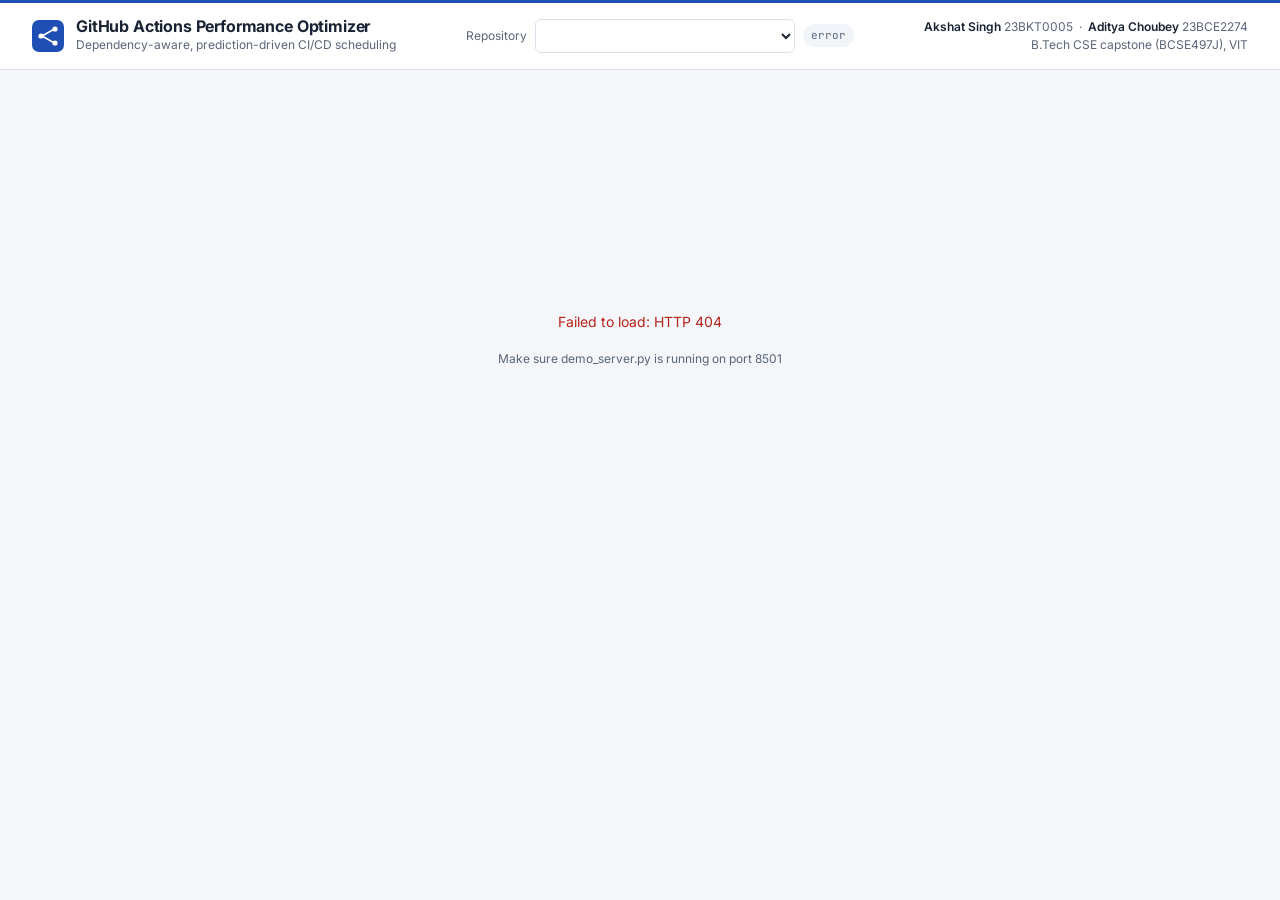
==== commit 226428b7: "ui: full-viewport dashboard with repository switcher; server serves any ingested repo with warm-up; " ====
--- a/demo_ui.html
+++ b/demo_ui.html
@@ -54,8 +54,6 @@
             z-index: 100;
         }
         .header-inner {
-            max-width: 1280px;
-            margin: 0 auto;
             display: flex;
             align-items: center;
             justify-content: space-between;
@@ -88,7 +86,10 @@
         .loading-text { color: var(--text-dim); font-size: 13px; }
 
         /* Main */
-        .main { max-width: 1280px; margin: 0 auto; padding: 24px 32px 64px; }
+        html, body { height: 100%; }
+        body { overflow: hidden; }
+        .app { height: 100vh; display: grid; grid-template-rows: auto minmax(0, 1fr); }
+        .main { min-height: 0; overflow: hidden; }
 
         .context-bar {
             display: flex; flex-wrap: wrap; gap: 8px 28px;
@@ -365,6 +366,93 @@
             border-radius: 6px; font-size: 12px; color: #5c3b06; line-height: 1.7;
         }
 
+        /* Sidebar + pages */
+.layout { display: grid; grid-template-columns: 248px minmax(0, 1fr); height: 100%; }
+        .sidebar {
+            background: var(--surface); border-right: 1px solid var(--border);
+            padding: 12px 10px; overflow-y: auto; min-height: 0;
+        }
+        .nav-heading {
+            font-size: 11px; font-weight: 600; text-transform: uppercase; letter-spacing: 0.6px;
+            color: var(--text-dim); padding: 6px 10px 8px;
+        }
+        .nav-link {
+            display: flex; align-items: center; gap: 10px; padding: 8px 10px; border-radius: 6px;
+            font-size: 13px; color: var(--text); text-decoration: none; border-left: 3px solid transparent;
+        }
+        .nav-link:hover { background: var(--surface2); }
+        .nav-link.active { background: var(--accent-dim); color: var(--accent); font-weight: 600; border-left-color: var(--accent); }
+        .nav-num {
+            width: 22px; height: 22px; border-radius: 5px; flex-shrink: 0; background: var(--surface2); color: var(--text-dim);
+            font-size: 11px; font-weight: 700; display: flex; align-items: center; justify-content: center;
+        }
+        .nav-link.active .nav-num { background: var(--accent); color: #fff; }
+
+        .page { min-width: 0; min-height: 0; overflow-y: auto; padding: 22px 28px 40px; }
+        .page-head { display: flex; align-items: center; gap: 12px; margin-bottom: 16px; padding-bottom: 14px; border-bottom: 1px solid var(--border); }
+        .page-head h2 { font-size: 20px; font-weight: 700; letter-spacing: -0.01em; flex: 1; }
+        .page > .two-col:first-of-type, .page > table:first-of-type { margin-top: 0; }
+        .page-body-card { background: var(--surface); border: 1px solid var(--border); border-radius: var(--radius); padding: 18px; box-shadow: var(--shadow); }
+
+        .index-grid { display: grid; grid-template-columns: repeat(auto-fill, minmax(260px, 1fr)); gap: 10px; margin-top: 8px; }
+        .index-card {
+            display: flex; align-items: center; gap: 12px; padding: 12px 14px; text-decoration: none; color: var(--text);
+            background: var(--surface); border: 1px solid var(--border); border-radius: var(--radius); box-shadow: var(--shadow);
+        }
+        .index-card:hover { border-color: var(--accent); }
+        .index-text { display: flex; flex-direction: column; min-width: 0; font-size: 13px; }
+        .index-text span { font-size: 11px; color: var(--text-dim); font-family: var(--mono); overflow: hidden; text-overflow: ellipsis; white-space: nowrap; }
+
+        .pager { display: flex; justify-content: space-between; margin-top: 28px; padding-top: 16px; border-top: 1px solid var(--border); }
+        .pager a { font-size: 13px; font-weight: 600; color: var(--accent); text-decoration: none; padding: 8px 14px; border: 1px solid var(--border); border-radius: 6px; background: var(--surface); }
+        .pager a:hover { border-color: var(--accent); }
+
+        @media (max-width: 900px) {
+            body { overflow: auto; }
+            .app { height: auto; }
+            .layout { grid-template-columns: 1fr; height: auto; }
+            .sidebar { display: flex; flex-wrap: wrap; gap: 4px; border-right: 0; border-bottom: 1px solid var(--border); }
+            .nav-heading { width: 100%; }
+            .page { overflow: visible; padding: 16px; }
+        }
+
+        /* Header repository switch */
+        .repo-switch { display: flex; align-items: center; gap: 8px; font-size: 12px; color: var(--text-dim); }
+        .repo-switch select {
+            font: inherit; font-size: 13px; font-weight: 600; color: var(--text); background: var(--surface);
+            border: 1px solid var(--border); border-radius: 6px; padding: 7px 28px 7px 10px; min-width: 260px; cursor: pointer;
+        }
+        .repo-switch select:focus { outline: 2px solid var(--accent-dim); border-color: var(--accent); }
+        .repo-state { font-family: var(--mono); font-size: 11px; padding: 3px 8px; border-radius: 999px; background: var(--surface2); }
+
+        /* Dashboard panels and charts */
+        .dash-grid { display: grid; grid-template-columns: repeat(2, minmax(0, 1fr)); gap: 14px; margin-bottom: 14px; }
+        .panel { background: var(--surface); border: 1px solid var(--border); border-radius: var(--radius); box-shadow: var(--shadow); padding: 16px 18px; min-width: 0; }
+        .panel.full { grid-column: 1 / -1; }
+        .panel h3 { font-size: 13px; font-weight: 600; margin-bottom: 2px; }
+        .panel .hint { font-size: 11px; color: var(--text-dim); margin-bottom: 12px; }
+        .hbar { display: grid; grid-template-columns: 190px minmax(0, 1fr) 64px; align-items: center; gap: 10px; margin-bottom: 7px; font-size: 12px; }
+        .hbar .name { font-family: var(--mono); color: var(--text); overflow: hidden; text-overflow: ellipsis; white-space: nowrap; }
+        .hbar .track { height: 12px; background: var(--surface2); border-radius: 3px; overflow: hidden; }
+        .hbar .fill { height: 100%; border-radius: 3px; background: var(--accent); }
+        .hbar .fill.g { background: #22a055; } .hbar .fill.a { background: #d9831f; } .hbar .fill.r { background: #d1432f; }
+        .hbar .num { font-family: var(--mono); text-align: right; color: var(--text-dim); }
+        .gantt { position: relative; }
+        .g-row { display: grid; grid-template-columns: 190px minmax(0, 1fr); gap: 10px; align-items: center; margin-bottom: 6px; font-size: 12px; }
+        .g-row .name { font-family: var(--mono); overflow: hidden; text-overflow: ellipsis; white-space: nowrap; }
+        .g-lane { position: relative; height: 18px; background: var(--surface2); border-radius: 3px; }
+        .g-bar { position: absolute; top: 0; height: 100%; background: var(--accent); border-radius: 3px; min-width: 2px; color: #fff; font-size: 10px; font-family: var(--mono); display: flex; align-items: center; padding-left: 5px; overflow: hidden; white-space: nowrap; }
+        .g-axis { display: grid; grid-template-columns: 190px minmax(0, 1fr); gap: 10px; margin-top: 4px; font-size: 10px; color: var(--text-dim); font-family: var(--mono); }
+        .g-axis div:last-child { display: flex; justify-content: space-between; }
+        .status-list { list-style: none; font-size: 12px; color: var(--text); line-height: 1.6; }
+        .status-list li { padding: 5px 0; border-top: 1px solid var(--border); }
+        .status-list li:first-child { border-top: 0; }
+        .pill { display: inline-block; font-size: 10px; font-weight: 700; letter-spacing: 0.4px; padding: 1px 7px; border-radius: 999px; margin-right: 6px; }
+        .pill.est { background: var(--amber-dim); color: var(--amber); }
+        .pill.meas { background: var(--green-dim); color: var(--green); }
+        @media (max-width: 1000px) { .dash-grid { grid-template-columns: 1fr; } }
+        @media (min-width: 1300px) { .summary-grid { grid-template-columns: repeat(6, minmax(0, 1fr)); } }
+
         .footer {
             text-align: center;
             padding: 24px;
@@ -376,6 +464,7 @@
     </style>
 </head>
 <body>
+    <div class="app">
     <div class="header">
         <div class="header-inner">
             <div class="brand">
@@ -389,6 +478,11 @@
                     <div class="tagline">Dependency-aware, prediction-driven CI/CD scheduling</div>
                 </div>
             </div>
+            <div class="repo-switch">
+                <label for="repoSelect">Repository</label>
+                <select id="repoSelect" aria-label="Repository"></select>
+                <span class="repo-state" id="repoState"></span>
+            </div>
             <div class="team">
                 <strong>Akshat Singh</strong> 23BKT0005 &nbsp;&middot;&nbsp; <strong>Aditya Choubey</strong> 23BCE2274<br>
                 B.Tech CSE capstone (BCSE497J), VIT
@@ -402,38 +496,94 @@
             <div class="loading-text">Running full pipeline… Repository → Graph → Fusion → ML → Scheduler → YAML</div>
         </div>
     </div>
+    </div>
 
     <script>
-    const API = '/api/demo';
+    const params = new URLSearchParams(location.search);
+    let currentRepo = params.get('repo');
+
+    function setLoading(msg) {
+        document.getElementById('content').innerHTML = `
+            <div class="loading-screen" id="loading"><div class="spinner"></div>
+            <div class="loading-text">${msg}</div></div>`;
+    }
+
+    async function initRepos() {
+        const sel = document.getElementById('repoSelect');
+        try {
+            const info = await (await fetch('/api/repos')).json();
+            currentRepo = currentRepo || info.default || (info.repos[0] && info.repos[0].repo);
+            sel.innerHTML = info.repos.map(r =>
+                `<option value="${escapeHtml(r.repo)}"${r.repo === currentRepo ? ' selected' : ''}>${escapeHtml(r.repo)} — ${r.runs} runs${r.declined ? ' (declines)' : r.ready ? ' ✓' : ''}</option>`).join('');
+            sel.onchange = () => {
+                currentRepo = sel.value;
+                const q = new URLSearchParams(location.search); q.set('repo', currentRepo);
+                history.replaceState(null, '', '?' + q.toString() + location.hash);
+                loadDemo();
+            };
+        } catch (e) { /* the page still works for the default repository */ }
+        loadDemo();
+    }
 
     async function loadDemo() {
+        const state = document.getElementById('repoState');
+        state.textContent = 'running pipeline…';
+        setLoading('Running the full pipeline on <b>' + escapeHtml(currentRepo || 'the default repository') + '</b> — ' +
+                   'Repository → Graph → Fusion → ML → Scheduler → YAML. A repository that has not been run yet can take up to a minute.');
         try {
-            const res = await fetch(API);
+            const res = await fetch('/api/demo' + (currentRepo ? '?repo=' + encodeURIComponent(currentRepo) : ''));
+            if (!res.ok) throw new Error('HTTP ' + res.status);
             const data = await res.json();
+            state.textContent = data.declined ? 'declined (not enough real history)' : 'ready';
             renderDashboard(data);
         } catch (e) {
-            document.getElementById('loading').innerHTML = `
-                <div style="color:var(--red); font-size:14px;">Failed to load demo: ${e.message}</div>
-                <div style="color:var(--text-dim); font-size:12px; margin-top:8px;">Make sure demo_server.py is running on port 8501</div>`;
-        }
-    }
-
-    function renderDashboard(d) {
-        const content = document.getElementById('content');
-        if (d.declined) {
-            content.innerHTML = `
-                <div style="padding:28px; max-width:760px">
-                    <h2 style="color:var(--amber)">Declining to predict</h2>
-                    <p style="margin:12px 0; color:var(--text)">${escapeHtml(d.reason || '')}</p>
-                    <p style="color:var(--text-dim); font-size:13px">${escapeHtml(d.hint || '')}</p>
-                    <p style="color:var(--text-dim); font-size:12px; margin-top:16px">
-                        No synthetic or default values are substituted when there is not enough real ingested history.</p>
-                </div>`;
-            return;
-        }
-        const s = d.summary;
-
-        content.innerHTML = `
+            state.textContent = 'error';
+            document.getElementById('content').innerHTML = `
+                <div class="loading-screen"><div style="color:var(--red); font-size:14px;">Failed to load: ${escapeHtml(e.message)}</div>
+                <div style="color:var(--text-dim); font-size:12px;">Make sure demo_server.py is running on port 8501</div></div>`;
+        }
+    }
+
+    function dashboardHtml(d) {
+        const s = d.summary, jobs = d.step1_repository.jobs, pred = d.step7_models.predictions;
+        const ids = Object.keys(jobs);
+        const maxDur = Math.max(...ids.map(j => pred[j].duration), 1);
+        const durBars = ids.slice().sort((a, b) => pred[b].duration - pred[a].duration).map(j => `
+            <div class="hbar"><div class="name" title="${j}">${j}</div>
+            <div class="track"><div class="fill" style="width:${(pred[j].duration / maxDur * 100).toFixed(1)}%"></div></div>
+            <div class="num">${pred[j].duration}s</div></div>`).join('');
+        const failBars = ids.slice().sort((a, b) => pred[b].failure - pred[a].failure).map(j => {
+            const p = pred[j].failure, c = p > 0.5 ? 'r' : p > 0.2 ? 'a' : 'g';
+            return `<div class="hbar"><div class="name" title="${j}">${j}</div>
+            <div class="track"><div class="fill ${c}" style="width:${Math.max(p * 100, 1).toFixed(1)}%"></div></div>
+            <div class="num">${p.toFixed(3)}</div></div>`;
+        }).join('');
+
+        // Estimated timeline: each job starts when every `needs` job has finished (unlimited concurrency, predicted durations)
+        const end = {};
+        const finish = j => end[j] !== undefined ? end[j] : (end[j] = Math.max(0, ...(jobs[j].needs || []).filter(n => jobs[n]).map(finish)) + pred[j].duration);
+        ids.forEach(finish);
+        const total = Math.max(...ids.map(j => end[j]), 1);
+        const rows = ids.slice().sort((a, b) => (end[a] - pred[a].duration) - (end[b] - pred[b].duration)).map(j => {
+            const st = end[j] - pred[j].duration;
+            return `<div class="g-row"><div class="name" title="${j}">${j}</div><div class="g-lane">
+                <div class="g-bar" style="left:${(st / total * 100).toFixed(2)}%;width:${(pred[j].duration / total * 100).toFixed(2)}%">${pred[j].duration}s</div></div></div>`;
+        }).join('');
+        const ticks = [0, 0.25, 0.5, 0.75, 1].map(f => `<span>${Math.round(total * f)}s</span>`).join('');
+
+        const m = d.step7_models;
+        const fmt = (v, sfx = '') => v === undefined ? 'n/a' : v + sfx;
+        const quality = `<table style="margin-top:0"><tr><th>Model</th><th>Validation</th><th>Metrics</th></tr>
+            <tr><td>Cache-miss</td><td>${escapeHtml(fmt(m.cache_miss.validation))}</td><td>F1 ${fmt(m.cache_miss.f1)} · ROC AUC ${fmt(m.cache_miss.roc_auc)}</td></tr>
+            <tr><td>Failure</td><td>${escapeHtml(fmt(m.failure.validation))}</td><td>F1 ${fmt(m.failure.f1)} · ROC AUC ${fmt(m.failure.roc_auc)}</td></tr>
+            <tr><td>Duration</td><td>${escapeHtml(fmt(m.duration.validation))}</td><td>R² ${fmt(m.duration.r2)} · MAE ${fmt(m.duration.mae_seconds, 's')}</td></tr></table>`;
+
+        const saved = s.time_saved_pct;
+        const savedNote = saved > 0
+            ? 'The scheduler found an estimated wall-clock saving for this workflow (from predicted durations).'
+            : 'The default plan keeps the original job structure, so the estimated saving is 0%. Skip, larger-runner and gate-relaxation levers are opt-in.';
+
+        return `
             <div class="context-bar">
                 <span>Repository <b>${escapeHtml(d.data_source.repo)}</b></span>
                 <span>Workflow <b>${escapeHtml(d.data_source.workflow)}</b></span>
@@ -441,33 +591,54 @@
                 <span>History <b>${d.data_source.history_runs} runs / ${d.data_source.history_rows} job rows</b> (real, ingested)</span>
             </div>
             <div class="summary-grid">
-                <div class="summary-card">
-                    <div class="label">Files Analyzed</div>
-                    <div class="value val-accent">${s.files_analyzed}</div>
-                    <div class="sub">${s.source_deps} source + ${s.ci_deps} CI deps</div>
-                </div>
-                <div class="summary-card">
-                    <div class="label">Fused Graph</div>
-                    <div class="value val-cyan">${s.fused_nodes}</div>
-                    <div class="sub">${s.fused_edges} edges across domains</div>
-                </div>
-                <div class="summary-card">
-                    <div class="label">ML Models</div>
-                    <div class="value val-green">${s.models_trained}</div>
-                    <div class="sub">Cache · Failure · Duration</div>
-                </div>
-                <div class="summary-card">
-                    <div class="label">Wall-clock saved (estimated)</div>
-                    <div class="value val-green">${s.time_saved_pct > 0 ? '+' : ''}${s.time_saved_pct}%</div>
-                    <div class="sub">${s.baseline_wall_clock}s → ${s.optimized_wall_clock}s, from predicted durations</div>
-                </div>
-                <div class="summary-card">
-                    <div class="label">Pipeline Time</div>
-                    <div class="value val-amber">${s.elapsed}s</div>
-                    <div class="sub">All 11 stages end-to-end</div>
-                </div>
+                <div class="summary-card"><div class="label">Real runs in history</div><div class="value val-accent">${d.data_source.history_runs}</div><div class="sub">${d.data_source.history_rows} (run, job) rows</div></div>
+                <div class="summary-card"><div class="label">Jobs in workflow</div><div class="value val-cyan">${s.jobs}</div><div class="sub">${d.step1_repository.dag_edge_count} <code>needs</code> edges</div></div>
+                <div class="summary-card"><div class="label">Files analysed</div><div class="value val-accent">${s.files_analyzed}</div><div class="sub">${s.source_deps} source + ${s.ci_deps} CI deps</div></div>
+                <div class="summary-card"><div class="label">Fused graph</div><div class="value val-cyan">${s.fused_nodes}</div><div class="sub">${s.fused_edges} edges, ${d.step4_fusion.cross_domain_edges} cross-domain</div></div>
+                <div class="summary-card"><div class="label">Models trained</div><div class="value val-green">${s.models_trained}</div><div class="sub">Cache · Failure · Duration</div></div>
+                <div class="summary-card"><div class="label">Wall-clock saved (estimated)</div><div class="value ${saved > 0 ? 'val-green' : 'val-amber'}">${saved > 0 ? '+' : ''}${saved}%</div><div class="sub">${s.baseline_wall_clock}s → ${s.optimized_wall_clock}s, predicted</div></div>
             </div>
-
+            <div class="dash-grid">
+                <div class="panel"><h3>Predicted duration per job</h3><div class="hint">Duration estimator, seconds, for the current diff</div>${durBars}</div>
+                <div class="panel"><h3>Predicted failure probability per job</h3><div class="hint">Failure predictor; compare with the base rate, not with 0</div>${failBars}</div>
+                <div class="panel full"><h3>Estimated timeline respecting <code>needs</code></h3>
+                    <div class="hint">Each job starts when all of its <code>needs</code> jobs are done; predicted durations, unlimited runners. Critical path ≈ ${Math.round(total)}s. ESTIMATED, not measured. The scheduler's wall-clock figure (${s.baseline_wall_clock}s) is level-based - it waits for the slowest job of each DAG level - so it can be higher than this exact <code>needs</code> path.</div>
+                    <div class="gantt">${rows}</div><div class="g-axis"><div></div><div>${ticks}</div></div></div>
+                <div class="panel"><h3>Model validation</h3><div class="hint">Single temporal hold-out on this repository's history</div>${quality}
+                    <div class="hint" style="margin-top:10px">A metric alone does not show a model beats a naive baseline; see the rolling-origin comparison in docs/MODEL_EVAL.md.</div></div>
+                <div class="panel"><h3>How to read the numbers</h3>
+                    <ul class="status-list">
+                        <li><span class="pill meas">REAL</span>History, job durations and outcomes come from ingested GitHub Actions runs.</li>
+                        <li><span class="pill est">ESTIMATED</span>Every saving, cost, energy and CO₂ figure is derived from predicted durations; none is a measured execution.</li>
+                        <li>${savedNote}</li>
+                        <li>Cost, energy and CO₂ can rise when faster runners are chosen: a multi-objective trade-off, not a free gain.</li>
+                    </ul></div>
+            </div>`;
+    }
+
+    function renderDashboard(d) {
+        const content = document.getElementById('content');
+        if (d.declined) {
+            const src = d.data_source ? `${escapeHtml(d.data_source.repo)} &middot; ${d.data_source.history_runs} runs / ${d.data_source.history_rows} job rows ingested` : '';
+            content.innerHTML = `
+                <div style="height:100%; overflow-y:auto; padding:28px;">
+                <div class="panel" style="max-width:820px; margin:0 auto; border-left:4px solid var(--amber);">
+                    <h3 style="font-size:18px; color:var(--amber); margin-bottom:6px">The system declined to predict for this repository</h3>
+                    ${src ? `<div class="hint">${src}</div>` : ''}
+                    <p style="margin:12px 0; font-size:14px">${escapeHtml(d.reason || '')}</p>
+                    <p style="color:var(--text-dim); font-size:13px">${escapeHtml(d.hint || '')}</p>
+                    <div class="note" style="margin-top:18px">
+                        <strong>This is by design.</strong> Predicting from too little real history would be guesswork, so the pipeline refuses
+                        and substitutes no synthetic or default values. A repository needs enough real, labelled runs for every model
+                        (the cache-miss labels come from job logs, which GitHub keeps only for a limited time).
+                    </div>
+                </div></div>`;
+            return;
+        }
+        const s = d.summary;
+
+        pages = [];
+        const overview = dashboardHtml(d) + `
             <!-- Step 1: Repository Analysis -->
             ${renderStep(1, 'Repository Analysis', `${d.step1_repository.file_count} files, ${d.step1_repository.job_count} jobs`, 'badge-info', true, `
                 <div class="two-col">
@@ -680,33 +851,62 @@
                 </div>
             `)}
 
+        `;
+
+        // Overview page = summary cards + an index of the feature pages
+        const index = `
+            <div class="section-label">Pipeline stages</div>
+            <div class="index-grid">
+                ${pages.map(pg => `<a class="index-card" href="#${pg.id}">
+                    <span class="step-num">${pg.num}</span>
+                    <span class="index-text"><b>${pg.title}</b><span>${pg.badge}</span></span>
+                </a>`).join('')}
+            </div>`;
+        const all = [{id: 'overview', num: null, title: 'Dashboard', badge: d.data_source.repo, badgeClass: 'badge-info', body: overview + index}, ...pages];
+
+        content.innerHTML = `
+            <div class="layout">
+                <nav class="sidebar" aria-label="Pipeline stages">
+                    <div class="nav-heading">Pipeline</div>
+                    ${all.map(pg => `<a class="nav-link" id="nav-${pg.id}" href="#${pg.id}">
+                        <span class="nav-num">${pg.num === null ? '&#9776;' : pg.num}</span><span>${pg.title}</span></a>`).join('')}
+                </nav>
+                <section class="page" id="page"></section>
+            </div>
             <div class="footer">
                 GitHub Actions Performance Optimizer — Live Local Demo<br>
                 Akshat Singh (23BKT0005) · Aditya Choubey (23BCE2274)
-            </div>
-        `;
-
-        // Open first few steps by default
-        document.querySelectorAll('.step').forEach((el, i) => {
-            if ([0, 6, 7, 8, 10].includes(i)) el.classList.add('open');
-        });
-
-        // Toggle on click
-        document.querySelectorAll('.step-header').forEach(hdr => {
-            hdr.addEventListener('click', () => hdr.closest('.step').classList.toggle('open'));
-        });
-    }
-
+            </div>`;
+
+        function show() {
+            const id = (location.hash || '#overview').slice(1);
+            const i = Math.max(0, all.findIndex(pg => pg.id === id));
+            const pg = all[i];
+            document.querySelectorAll('.nav-link').forEach(a => a.classList.toggle('active', a.id === 'nav-' + pg.id));
+            const prev = all[i - 1], next = all[i + 1];
+            document.getElementById('page').innerHTML = `
+                <div class="page-head">
+                    ${pg.num === null ? '' : `<div class="step-num">${pg.num}</div>`}
+                    <h2>${pg.title}</h2>
+                    ${pg.badge ? `<span class="step-badge ${pg.badgeClass}">${pg.badge}</span>` : ''}
+                </div>
+                ${pg.num === null ? pg.body : `<div class="page-body-card">${pg.body}</div>`}
+                <div class="pager">
+                    ${prev ? `<a href="#${prev.id}">&larr; ${prev.title}</a>` : '<span></span>'}
+                    ${next ? `<a href="#${next.id}">${next.title} &rarr;</a>` : '<span></span>'}
+                </div>`;
+            document.title = pg.title + ' — GitHub Actions Optimizer';
+            document.getElementById('page').scrollTop = 0;
+        }
+        window.onhashchange = show;
+        show();
+    }
+
+    // Each feature becomes its own page (sidebar entry + #step-N route); renderStep only registers it.
+    let pages = [];
     function renderStep(num, title, badge, badgeClass, open, body) {
-        return `<div class="step${open ? ' open' : ''}">
-            <div class="step-header">
-                <div class="step-num">${num}</div>
-                <div class="step-title">${title}</div>
-                <span class="step-badge ${badgeClass}">${badge}</span>
-                <span class="chevron">▶</span>
-            </div>
-            <div class="step-body">${body}</div>
-        </div>`;
+        pages.push({id: 'step-' + num, num, title, badge, badgeClass, body});
+        return '';
     }
 
     function renderModelCard(name, m) {
@@ -756,7 +956,7 @@
         }).join('\n');
     }
 
-    loadDemo();
+    initRepos();
     </script>
 </body>
 </html>
